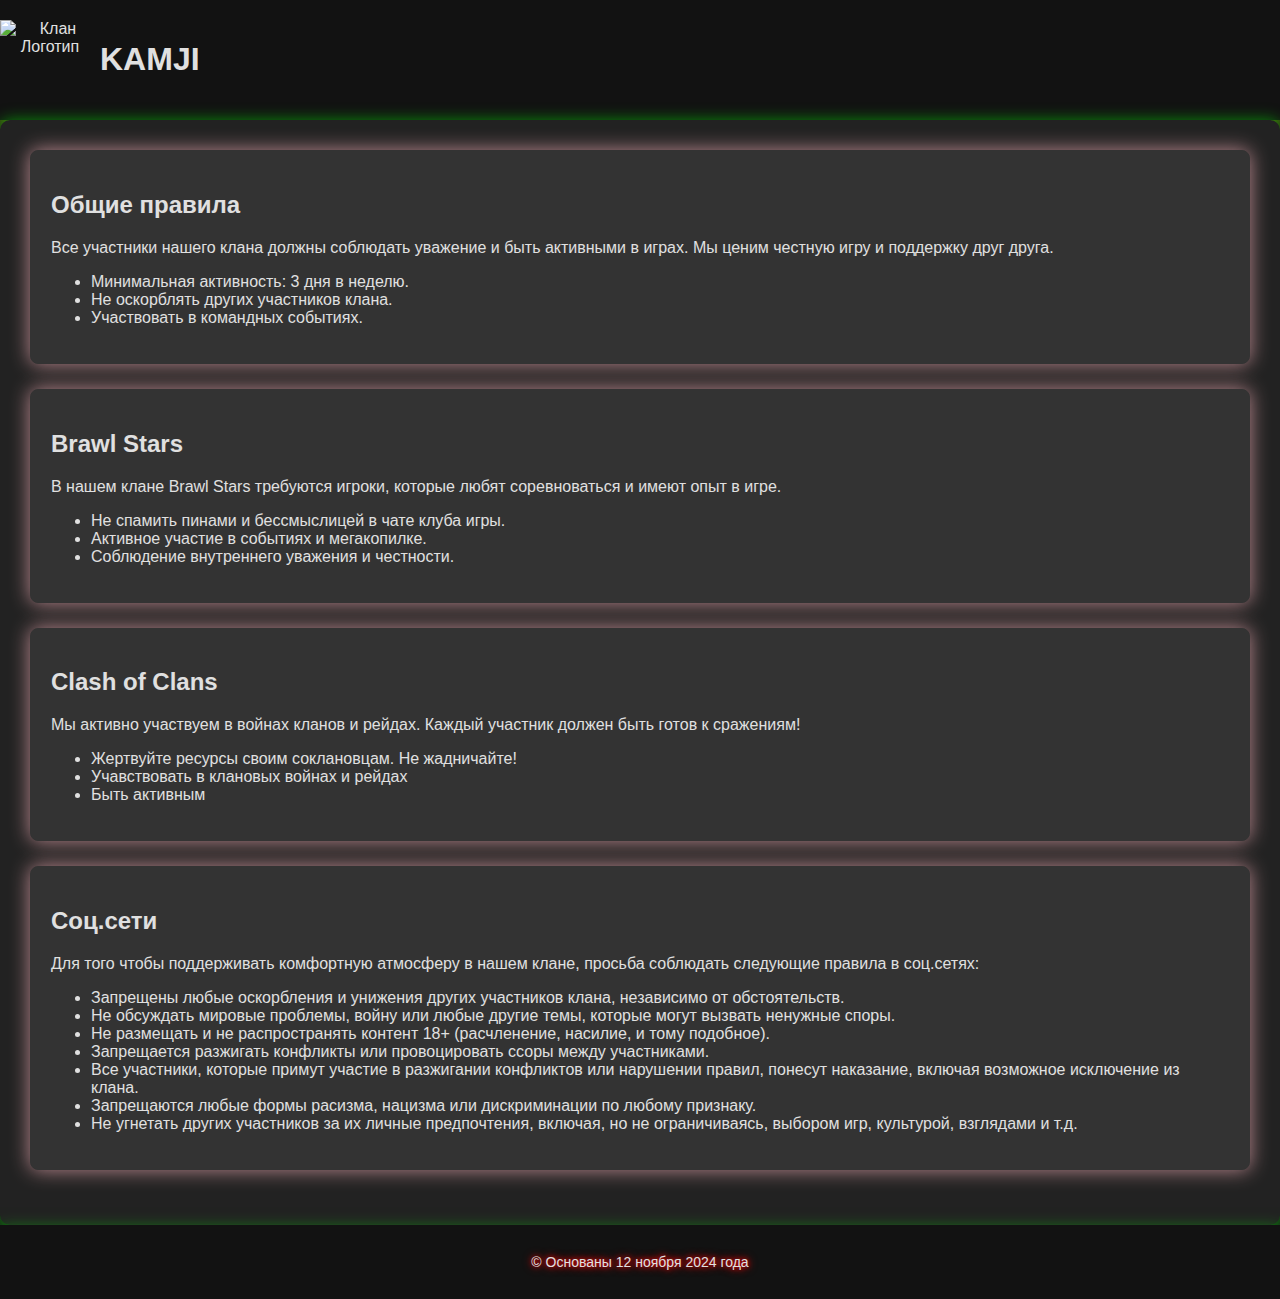
==== rules.html @ 4baf2781 "Add files via upload" ====
<!DOCTYPE html>
<html lang="ru">
<head>
    <meta charset="UTF-8">
    <meta name="viewport" content="width=device-width, initial-scale=1.0">
    <meta http-equiv="X-UA-Compatible" content="ie=edge">
    <title>Клан Игры</title>
    <link rel="stylesheet" href="style.css">
</head>
<body>
    <header>
        <div class="logo">
            <img src="img/icon/kamji.png" alt="Клан Логотип">
            <h1>KAMJI</h1>
        </div>
    </header>

    <main>
        <section id="general-rules">
            <h2>Общие правила</h2>
            <p>Все участники нашего клана должны соблюдать уважение и быть активными в играх. Мы ценим честную игру и поддержку друг друга.</p>
            <ul>
                <li>Минимальная активность: 3 дня в неделю.</li>
                <li>Не оскорблять других участников клана.</li>
                <li>Участвовать в командных событиях.</li>
            </ul>
        </section>

        <section id="brawlstars">
            <h2>Brawl Stars</h2>
            <p>В нашем клане Brawl Stars требуются игроки, которые любят соревноваться и имеют опыт в игре.</p>
            <ul>
                <li>Не спамить пинами и бессмыслицей в чате клуба игры.</li>
                <li>Активное участие в событиях и мегакопилке.</li>
                <li>Соблюдение внутреннего уважения и честности.</li>
            </ul>
        </section>

        <section id="clashofclans">
            <h2>Clash of Clans</h2>
            <p>Мы активно участвуем в войнах кланов и рейдах. Каждый участник должен быть готов к сражениям!</p>
            <ul>
                <li>Жертвуйте ресурсы своим соклановцам. Не жадничайте!</li>
                <li>Учавствовать в клановых войнах и рейдах</li>
                <li>Быть активным</li>
            </ul>
        </section>

        <section id="social">
    <h2>Соц.сети</h2>
    <p>Для того чтобы поддерживать комфортную атмосферу в нашем клане, просьба соблюдать следующие правила в соц.сетях:</p>
    <ul>
        <li>Запрещены любые оскорбления и унижения других участников клана, независимо от обстоятельств.</li>
        <li>Не обсуждать мировые проблемы, войну или любые другие темы, которые могут вызвать ненужные споры.</li>
        <li>Не размещать и не распространять контент 18+ (расчленение, насилие, и тому подобное).</li>
        <li>Запрещается разжигать конфликты или провоцировать ссоры между участниками.</li>
        <li>Все участники, которые примут участие в разжигании конфликтов или нарушении правил, понесут наказание, включая возможное исключение из клана.</li>
        <li>Запрещаются любые формы расизма, нацизма или дискриминации по любому признаку.</li>
        <li>Не угнетать других участников за их личные предпочтения, включая, но не ограничиваясь, выбором игр, культурой, взглядами и т.д.</li>
    </ul>
</section>
    </main>

    <footer>
        <p>&copy; Основаны 12 ноября 2024 года</p>
    </footer>
</body>
</html>
---- style.css ----
/* Основные стили для сайта */
body {
    font-family: Arial, sans-serif;
    margin: 0;
    padding: 0;
    background-color: #1a1a1a; /* Тёмный фон */
    color: #e0e0e0; /* Светлый текст для контраста */
}

header {
    background-color: #121212; /* Очень тёмный фон для шапки */
    color: #e0e0e0;
    padding: 20px 0;
    text-align: center;
    box-shadow: 0 4px 15px rgba(0, 255, 0, 0.5), 0 0 25px rgba(255, 0, 0, 0.7); /* Токсичные неоновые тени */
}

header .logo img {
    width: 100px;
    height: auto;
}

.logo {
    display: flex;
}
header nav ul {
    list-style: none;
    padding: 0;
}

header nav ul li {
    display: inline;
    margin: 0 15px;
}

header nav ul li a {
    color: #00ff00; /* Яркий неоновый цвет для ссылок */
    text-decoration: none;
    font-size: 18px;
    text-shadow: 0 0 5px #00ff00, 0 0 10px #00ff00; /* Токсичный светящийся текст */
}

header nav ul li a:hover {
    color: #ff0000;
    text-shadow: 0 0 5px #ff0000, 0 0 10px #ff0000; /* Ховер с красным токсичным эффектом */
}

main {
    padding: 30px;
    background-color: #222; /* Тёмный фон для основного контента */
    border-radius: 10px;
    box-shadow: 0 0 15px rgba(0, 255, 0, 0.5); /* Токсичный светящийся эффект */
}

section {
    margin-bottom: 25px;
    border: 1px solid #333;
    padding: 20px;
    border-radius: 8px;
    background-color: #333;
    box-shadow: 0 0 20px rgba(255, 182, 193, 0.7); /* Красные токсичные тени */
}

footer {
    background-color: #121212;
    color: #e0e0e0;
    text-align: center;
    padding: 15px 0;
    box-shadow: 0 4px 15px rgba(0, 255, 0, 0.5); /* Токсичные тени на футере */
}

footer p {
    font-size: 14px;
    text-shadow: 0 0 5px #ff0000, 0 0 10px #ff0000; /* Токсичные тени на футере */
}

/* Адаптивность для мобильных устройств */
@media (max-width: 768px) {
    header .logo img {
        width: 80px;
    }

    header nav ul li {
        display: block;
        margin: 10px 0;
    }

    main {
        padding: 20px;
    }
}
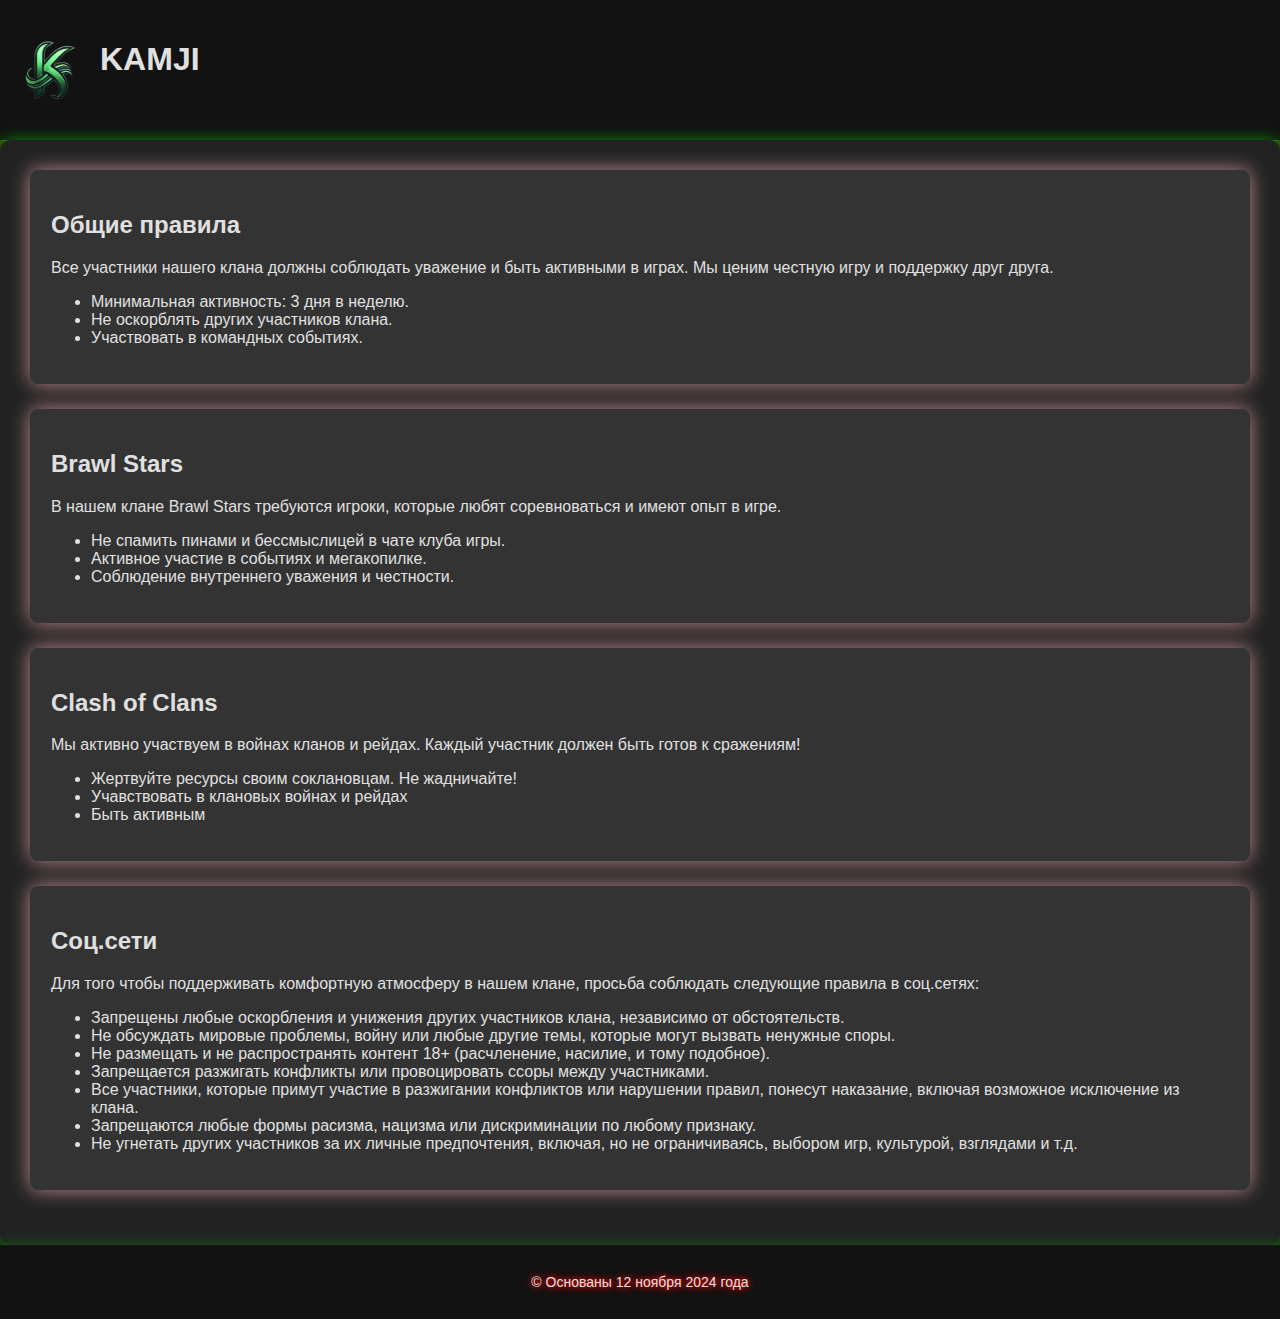
==== commit a0bfc02d: "Add files via upload" ====
--- a/rules.html
+++ b/rules.html
@@ -10,7 +10,7 @@
 <body>
     <header>
         <div class="logo">
-            <img src="img/icon/kamji.png" alt="Клан Логотип">
+            <img src="kamji.png" alt="Клан Логотип">
             <h1>KAMJI</h1>
         </div>
     </header>
